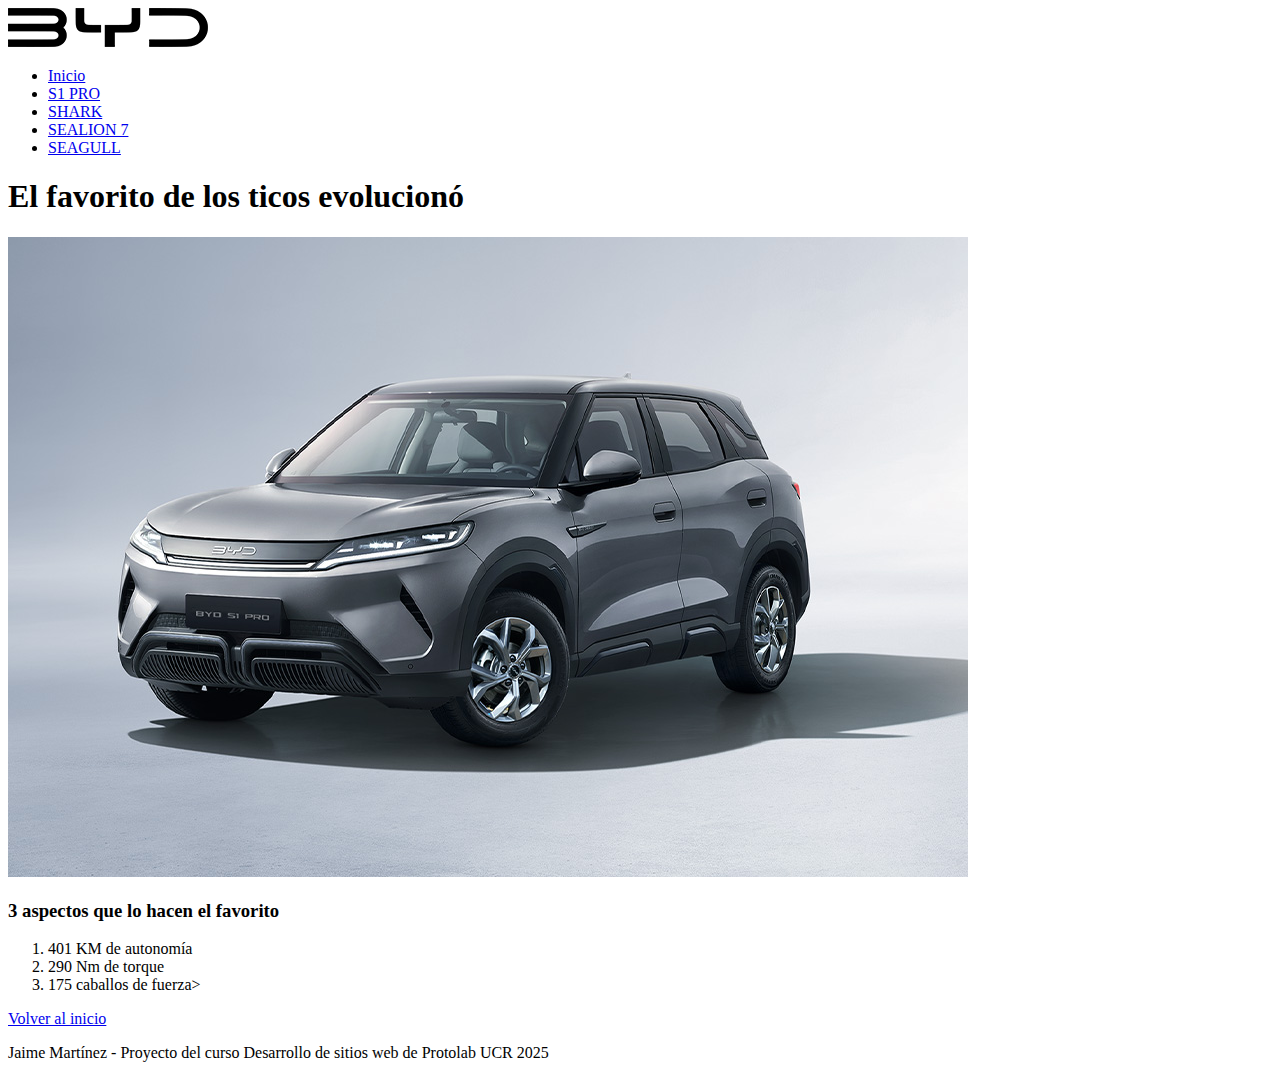
==== BYD_S1_PRO.html @ 7f123cfc "002 Commit - Página S1 y Formulario" ====
<!DOCTYPE html>
<html lang="en">
<head>
    <meta charset="UTF-8">
    <meta name="viewport" content="width=device-width, initial-scale=1.0">
    <title>BYD S1 PRO</title>
</head>
<header>
    <img src="images/BYD_BRAND.png"
    <nav>
        <ul>
            <li><a href="index.html">Inicio</a></li>
            <li><a href="BYD_S1_PRO.html">S1 PRO</a></li>
            <li><a href="BYD_SHARK.html">SHARK</a></li>
            <li><a href="BYD_SEALION7.html">SEALION 7</a></li>
            <li><a href="BYD_SEAGULL.html">SEAGULL</a></li>
        </ul>
    </nav>
</header>
<main>
    <section>
        <h1>El favorito de los ticos evolucionó</h1>
        <img src="images/byds1pro_banner.jpg">
        <br/>
    </section>
    <section>
        <h3>3 aspectos que lo hacen el favorito</h3>
        <ol>
            <li>401 KM de autonomía</li>
            <li>290 Nm de torque</li>
            <li>175 caballos de fuerza></li>
        </ol>
    </section>
    <a href="index.html">Volver al inicio</a>
</main>
<footer>
    <p>Jaime Martínez - Proyecto del curso Desarrollo de sitios web de Protolab UCR 2025</p>
</footer>
</html>
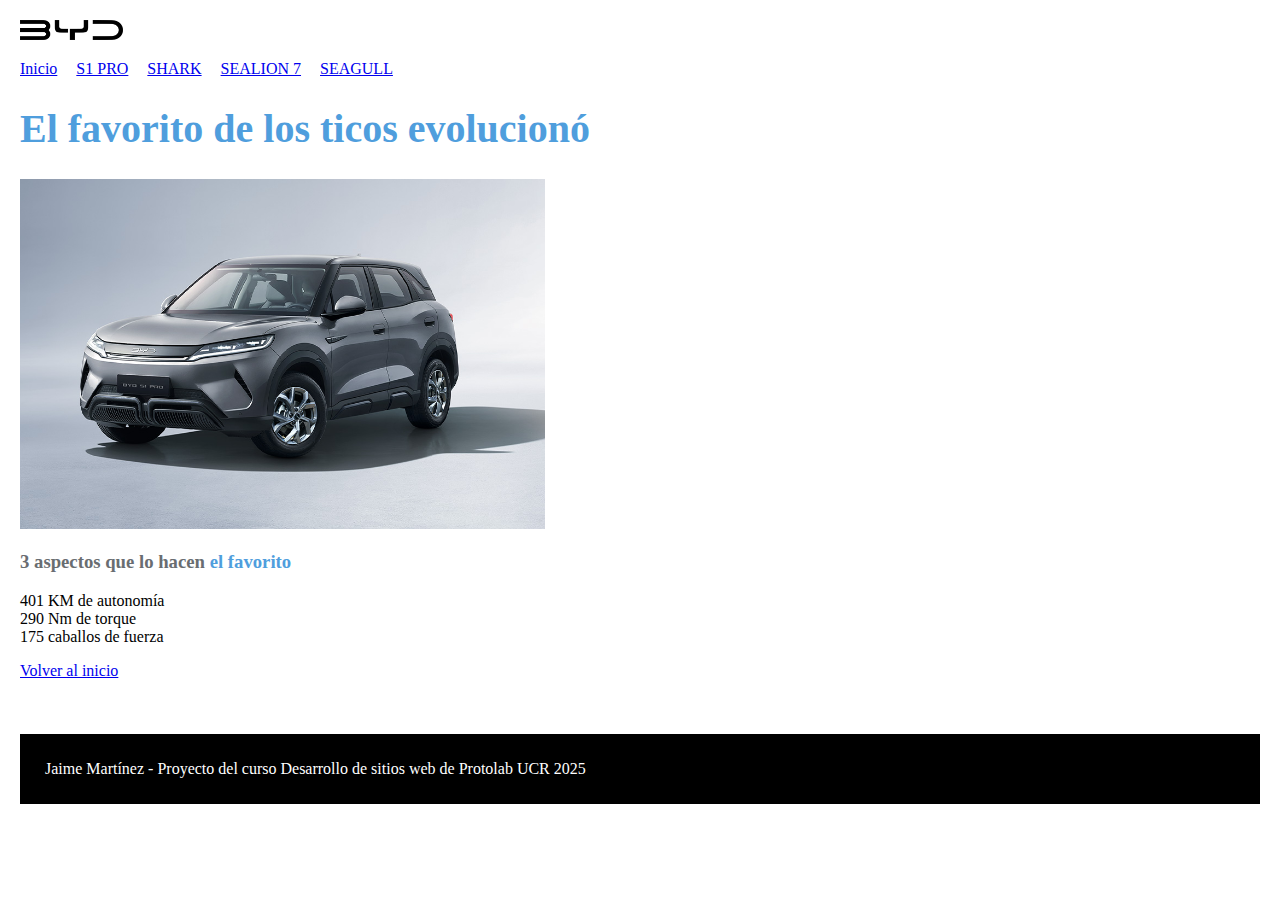
==== commit 5e886a95: "003 Commit - CSS" ====
--- a/BYD_S1_PRO.html
+++ b/BYD_S1_PRO.html
@@ -5,8 +5,10 @@
     <meta name="viewport" content="width=device-width, initial-scale=1.0">
     <title>BYD S1 PRO</title>
 </head>
+<!-- Aquí va la guía de estilos -->
+<link rel="stylesheet" href="./styles/styles.css"/>
 <header>
-    <img src="images/BYD_BRAND.png"
+    <img src="images/BYD_BRAND.png" style="height: 20px;"
     <nav>
         <ul>
             <li><a href="index.html">Inicio</a></li>
@@ -19,21 +21,24 @@
 </header>
 <main>
     <section>
-        <h1>El favorito de los ticos evolucionó</h1>
-        <img src="images/byds1pro_banner.jpg">
+        <h1 style="font-size: 2.5rem;">El favorito de los ticos evolucionó</h1>
+        <img src="images/byds1pro_banner.jpg" style="height: 350px;">
         <br/>
     </section>
     <section>
-        <h3>3 aspectos que lo hacen el favorito</h3>
+        <h3>3 aspectos que lo hacen <span style="color: #4F9EDD;">el favorito</span></h3>
         <ol>
-            <li>401 KM de autonomía</li>
-            <li>290 Nm de torque</li>
-            <li>175 caballos de fuerza></li>
+            <ol>401 KM de autonomía</ol>
+            <ol>290 Nm de torque</ol>
+            <ol>175 caballos de fuerza</ol>
         </ol>
     </section>
     <a href="index.html">Volver al inicio</a>
 </main>
-<footer>
-    <p>Jaime Martínez - Proyecto del curso Desarrollo de sitios web de Protolab UCR 2025</p>
+<br/>
+<br/>
+<br/>
+<footer id="footer">
+    <p style="color: white; padding-left: 15px;">Jaime Martínez - Proyecto del curso Desarrollo de sitios web de Protolab UCR 2025</p>
 </footer>
 </html>--- a/styles/styles.css
+++ b/styles/styles.css
@@ -0,0 +1,71 @@
+/* BYD BRAND COLORS / Azul #4F9EDD / Blanco #FFFFFF / Gris #696D71 */
+
+h1 {
+    color:#4F9EDD;
+}
+
+h2 {
+    color:#696D71;
+    font-size: 1.8rem;
+}
+
+h3 {
+    color:#696D71;
+}
+
+#nav-list {
+    color:brown;
+    background-color:rgb(255, 255, 255);
+    text-align:left;
+}
+
+* {
+    font-family: "Inter Tight";
+}
+
+body {
+    margin: 20px
+}
+
+.item {
+    color:orangered
+}
+
+#caja-boton {
+    color: #ffffff;
+    background-color: #4F9EDD;
+    padding: 10px;
+}
+
+#footer {
+    color: #ffffff;
+    background-color: #000000;
+    padding: 10px;
+}
+
+li {
+    display: inline;
+    padding-right: 15px;
+    margin: 0px;
+}
+
+ul {
+    color:rgb(82, 82, 82);
+    padding: 0px;
+}
+
+ol {
+    padding: 0px;
+}
+
+.tarjeta-carro {
+    color: #ffffff;
+    background-color: #696D71;
+    padding: 10px;
+    text-align: center;
+    width: 200px;
+}
+
+.BYD-BRAND {
+/* Averiguar cómo hacerle fondo a una imagen. */
+}